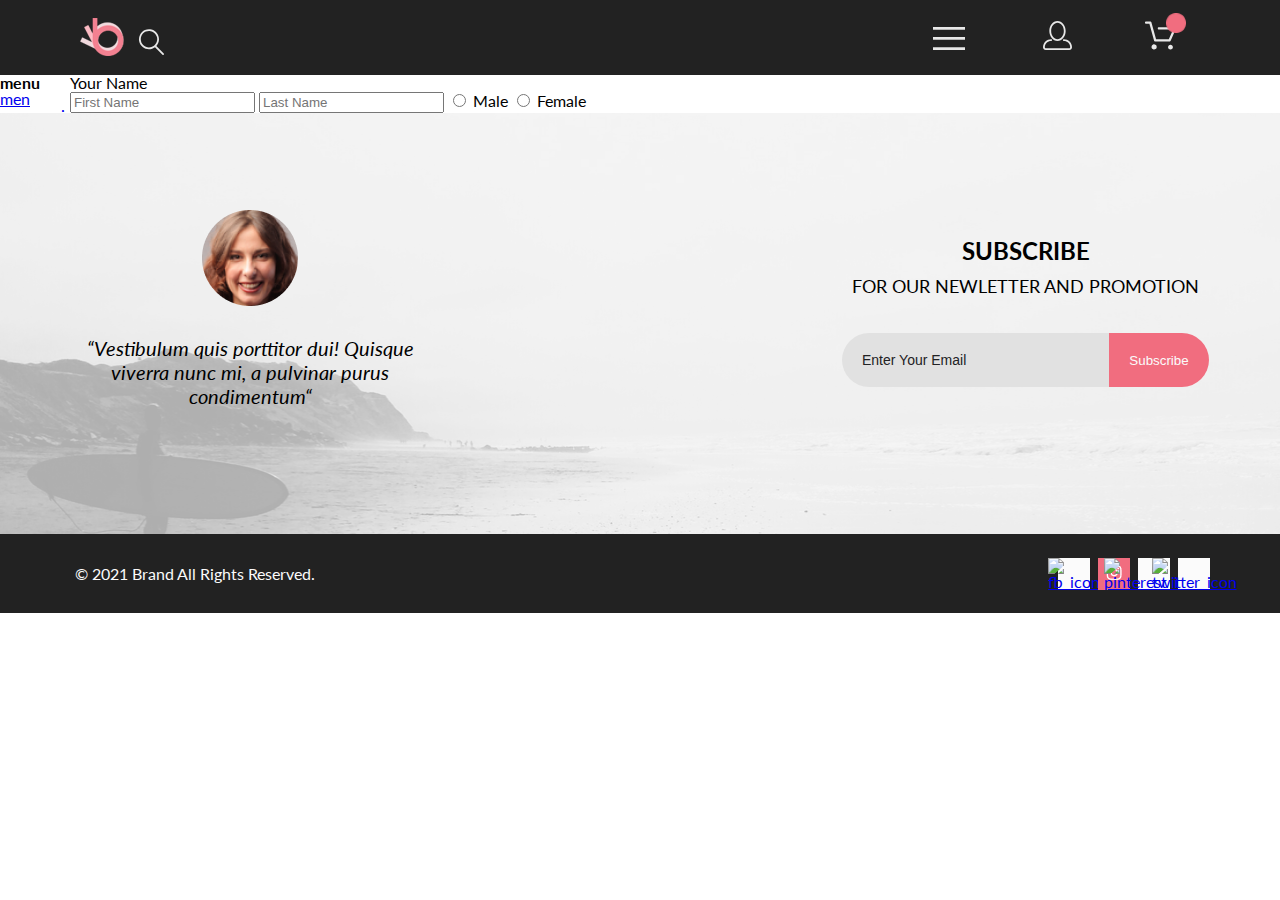
==== registration.html @ 94089214 "сохраняю всё что сделал по lesson-3" ====
<!DOCTYPE html>
<html lang="en">

<head>
    <meta charset="UTF-8">
    <meta http-equiv="X-UA-Compatible" content="IE=edge">
    <meta name="viewport" content="width=device-width, initial-scale=1.0">
    <link rel="stylesheet" href="./css/style.css">
    <link rel="stylesheet" href="./css/reset.css">
    <link rel="preconnect" href="https://fonts.gstatic.com">
    <link href="https://fonts.googleapis.com/css2?family=Lato:wght@300;400;700;900&display=swap" rel="stylesheet">
    <title>Registration</title>
</head>

<body>
    <header class="header">
        <div class="container">
            <div class="header__wrapper">
                <div class="header__controls">
                    <img class="header__logo" src="./img/logo.svg" alt="logo" width="44" height="38">
                    <img class="header__loupe" src="./img/loupe.svg" alt="loupe" width="26" height="27">
                </div>
                <div class="header__controls">
                    <button class="header__button">
                        <img src="./img/burger.svg" alt="burger" width="32" height="23">
                    </button>
                    <!-- прописать ссылку на страницу регистрации -->
                    <a class="header__person-link" href="#"><img src="./img/avatar.svg" alt="avatar" width="29"
                            height="29"></a>
                    <!-- прописать ссылку на страницу корзины -->
                    <a class="header__person-link header__person-link-cart" href="#"><img src="./img/cart.svg"
                            alt="cart" width="32" height="29"></a>
                </div>
            </div>
        </div>
        <nav class="header__navigation">
            <h2 class="header__menu">menu</h2>
            <!-- прописать все соответствующие ссылки при создании)-->
            <ul>
                <li class="header__link">
                    <a class="header__category-link" href="#">men</a>
                    <ul>
                        <li><a class="header__subcategory" href="#">accessories</a></li>
                        <li><a class="header__subcategory" href="#"></a>bags</li>
                        <li><a class="header__subcategory" href="#"></a>denim</li>
                        <li><a class="header__subcategory" href="#"></a>t-shirts</li>
                    </ul>
                </li>
                <li>
                    <a class="header__category-link" href="#">women</a>
                    <ul>
                        <li><a class="header__subcategory" href="#">accessories</a></li>
                        <li><a class="header__subcategory" href="#"></a>jackets & coats</li>
                        <li><a class="header__subcategory" href="#"></a>polos</li>
                        <li><a class="header__subcategory" href="#"></a>t-shirts</li>
                        <li><a class="header__subcategory" href="#"></a>shirts</li>
                    </ul>
                </li>
                <li>
                    <a class="header__category-link" href="#">kids</a>
                    <ul>
                        <li><a class="header__subcategory" href="#">accessories</a></li>
                        <li><a class="header__subcategory" href="#"></a>jackets & coats</li>
                        <li><a class="header__subcategory" href="#"></a>polos</li>
                        <li><a class="header__subcategory" href="#"></a>t-shirts</li>
                        <li><a class="header__subcategory" href="#"></a>shirts</li>
                        <li><a class="header__subcategory" href="#"></a>bags</li>
                    </ul>
                </li>
            </ul>
        </nav>


    </header>
    <main>
        <section class="registration">
            <div class="bregistration__container">

            </div>
        </section>
        <section class="registration-form container">
            <form action="">
                <fieldset class="registration-form__user-data">
                    <legend> Your Name </legend>
                    <div>
                        <input type="text" placeholder="First Name">
                        <input type="text" placeholder="Last Name">
                        <input type="radio" id="gender1" name="gender">
                        <label for="gender1">Male</label>
                        <input type="radio" id="gender2" name="gender">
                        <label for="gender2">Female</label>
                    </div>
                </fieldset>
            </form>
        </section>

    </main>
    <footer class="footer container">

        <section class="footer__subscription">
            <div class="footer__subscription-information">
                <img class="footer__subscription-image" src="./img/round_w.png" alt="womem" width="96" height="96">
                <p class="footer__subscription-text">
                    “Vestibulum quis porttitor dui! Quisque viverra nunc mi, a pulvinar
                    purus condimentum“
                </p>
            </div>
            <div class="footer__subscription-form">
                <h2 class="footer__subscription-form-title"> subscribe</h2>
                <h3 class="footer__subscription-form-subtitle"> for our newletter and promotion</h3>
                <!-- чтобы не выдавало ошибку перевел на страницу регистрации -->
                <form class="footer__subscription-form-email" action="registration.html">
                    <input class="footer__subscription-form-input" type="email" placeholder="Enter Your Email">
                    <button class="footer__subscription-form-button" type="submit">Subscribe</button>
                </form>
            </div>

        </section>
        <section class="footer__social-and-rights">
            <div class="footer__rights">
                <p>&copy; 2021 Brand All Rights Reserved.</p>
            </div>
            <div class="footer__social">
                <div class="footer__social-box">
                    <a href="#"><img src="./img/facebook_vector.png" alt="fb_icon"></a>
                </div>
                <div class="footer__social-box footer__social-box--pink">
                    <a href="#"><img src="./img/insta_vector_white.png" alt="instagram_icon"></a>
                </div>
                <div class="footer__social-box">
                    <a href="#"><img src="./img/pin_vector.png" alt="pinterest_icon"></a>
                </div>
                <div class="footer__social-box">
                    <a href="#"><img src="./img/twit_vector.png" alt="twitter_icon"></a>
                </div>
        </section>
    </footer>
</body>

</html>
---- css/style.css ----
:root {
    --dark-blue: #222222;
    --pink: #f1e4e6;
    --dark-pink: #F16D7F;
    --brown: #2c1f1f;
    --light-grey: #F8F8F8;
    --grey: #9F9F9F;
    --dark-grey: #5D5D5D;
    --white: #FBFBFB;
    --dark: #222224;
    --form-grey: #E1E1E1;
}

body {
    font-family: Lato;
    font-size: 13px;
    font-style: normal;
    font-weight: 400;
    line-height: 16px;

}

.container {
    width: 1140px;
    margin: 0 auto;
    position: relative;
}

.visually-hidden {
    position: absolute;
    width: 1px;
    height: 1px;
    margin: -1px;
    padding: 0;
    overflow: hidden;
    border: 0;
    clip: rect(0 0 0 0)
}

.header {

    background-color: var(--dark-blue);
}



.header__wrapper {
    display: flex;
    align-items: center;
    justify-content: space-between;
    min-height: 75px;
}

.header__button {
    background-color: transparent;
    border: none;
    margin: 0 34px;
}

.header__button:active .header__button-menu {
    opacity: 0.5;
}

.header__navigation {
    display: block;
    position: absolute;
}

.header__button:hover+.header__navigation {
    display: block;
}



.header__logo {
    margin: 0 10px;
}

.header__person-link {
    margin: 0 34px;
}

.header__person-link-cart {
    position: relative;
}

.header__person-link-cart::after {
    content: '';
    color: var(--white);
    position: absolute;
    width: 20px;
    height: 20px;
    bottom: 20px;
    right: -10px;
    background-image: url(../img/cart_number.png);
    background-size: 20px 20px;
}

.brand {
    display: flex;
    margin: 0 0 63px;
    background-color: var(--pink);
    width: 100%;
    justify-content: center;
}

.brand__container {
    position: relative;
}

.brand__overlay {
    display: flex;

}

.brand__overlay::before {
    position: absolute;
    content: '';
    width: 100%;
    min-height: 764px;
    top: 0px;
    left: 0px;
    background: rgba(0, 0, 0, 0.5);
}

/* если просто поставить dispaly:block то всё работает, что делаю не так??? */
.brand__overlay::before {
    display: none;
}

/* не работает(((((( */
.header__button:active+.brand__overlay::before {
    display: block;
}

.brand__title {
    font-size: 48px;
    font-style: normal;
    font-weight: 900;
    line-height: 58px;
    text-transform: uppercase;
    position: relative;
}

.brand__title::before {
    content: '';
    position: absolute;
    width: 12px;
    height: 95px;
    top: 0px;
    left: -28px;
    background: var(--dark-pink);
}

.brand__title-wrapper {
    flex-grow: 1;
    display: flex;
    align-items: center;
    padding: 0 0 0 91px;
}

.brand__men-background {
    border: none;
}

.brand__subtitle {
    display: block;
    font-size: 32px;
    font-weight: 700;
    line-height: 38px;
}

.brand__subtitle-red {
    color: var(--dark-pink);
}

.category__list {
    justify-content: space-between;
    display: flex;
    flex-wrap: wrap;
}

.category__item {
    color: var(--white);
    width: 360px;
    min-height: 260px;
    background-color: var(--brown);
    margin: 0 0 30px;
    display: flex;
    justify-content: center;
    align-items: center;
    text-align: center;
    text-transform: uppercase;
    font-size: 16px;
    font-weight: 400;
    line-height: 29px;
}

.category__item--women {
    background-image: url(../img/dark_category_w.jpg);
}


.category__item--men {
    background-image: url(../img/dark_category_m.jpg);
}

.category__item--kids {
    background-image: url(../img/dark_category_k.jpg);
}

.category__item--accesories {
    background-image: url(../img/dark_category_a.jpg);
    margin: 0;
    width: 100%;
}

.category__item-red {
    font-size: 24px;
    color: var(--dark-pink);
}

.products__title-wrapper {
    display: flex;
    flex-direction: column;
    align-items: center;
    padding: 96px 0 48px 0;
}

.products__title {
    font-size: 30px;
    font-weight: 400;
    line-height: 36px;
}

.products__subtitle {
    font-size: 14px;
    font-weight: 400;
    line-height: 17px;
    margin-top: 6;
    color: var(--grey);
}

.products__list {
    justify-content: space-between;
    align-items: center;
    display: flex;
    flex-wrap: wrap;
}

.products__item {
    width: 360px;
    min-height: 581px;
    background-color: var(--light-grey);
    margin: 0 0 30px;
    display: flex;
    flex-direction: column;
    align-items: flex-start;
    text-transform: uppercase;
    font-size: 16px;
    font-weight: 400;
    line-height: 16px;
    position: relative;
}

.products__item-title {
    padding: 25px 0 0 0;
}

.products__item-description {
    font-size: 14px;
    font-weight: 300;
    line-height: 17px;
    text-transform: capitalize;
    padding: 13px 0 18px 0;
    color: var(--dark-grey);
}

.products__item-price {
    color: var(--dark-pink);
    padding: 0 0 20px 0;
    line-height: 20px;
}

.products__main-background {
    background-color: var(--pink);
    margin: 0;
    width: 100%;
    height: 420px;
}

.products__item-overlay::before {
    position: absolute;
    content: '';
    width: 360px;
    height: 420px;
    top: 0px;
    left: 0px;
    background: rgba(0, 0, 0, 0.5);
}

.products__item-overlay::before {
    display: none;
}

.products__item-add-to-cart {
    background-color: transparent;
    border: 1px solid;
    position: absolute;
    width: 138px;
    height: 43px;
    padding: 0 15px 0 50px;
    top: 35%;
    left: 50%;
    transform: translate(-50%, -50%);
    color: var(--white);
    border-color: var(--white);
}

.products__item-add-to-cart {
    display: none;
}

.products__item-add-to-cart::before {
    content: '';
    position: absolute;
    width: 26px;
    height: 24px;
    top: 10px;
    left: 13px;
    background-image: url(../img/product_cart.svg);
}

.products__item:hover .products__item-overlay::before {
    display: block;
}

.products__item:hover .products__item-add-to-cart {
    display: block;
}

.products__main-image {
    margin: 0 0 0 108px;
}

.products__catalog {
    display: flex;
    align-items: center;
}

.products__link-wrapper {
    display: flex;
    justify-content: center;
}

.products__link-catalog {
    font-size: 16px;
    font-style: normal;
    font-weight: 400;
    line-height: 19px;
    text-decoration: none;
    color: var(--dark-pink);
    margin: 63px 0 109px;
    position: relative;
}

.products__link-catalog::before {
    content: '';
    position: absolute;
    width: 211px;
    height: 47px;
    top: -14px;
    left: -38px;
    background: transparent;
    border: 1px solid;
    border-color: var(--dark-pink);
}

.benefits {
    min-width: 1600;
    padding: 104px 0 104px 0;
    background-color: var(--dark);
}


.benefits__wrapper {

    display: flex;
    justify-content: space-between;
    color: var(--white);

}

.benefits__type {
    display: flex;
    width: 360px;
    height: 133px;
    align-items: center;
    justify-content: center;
    flex-direction: column;
    text-align: center;

}

.benefits__icon {
    margin: 0 0 28px;
}

.benefits__title {
    margin: 0 0 16px 0;
    font-size: 20px;
    font-style: normal;
    font-weight: 400;
    line-height: 24px;
}

.benefits__subtitle {
    justify-content: center;
    font-size: 14px;
    font-style: normal;
    font-weight: 300;
    line-height: 17px;

}

.footer {
    display: flex;
    flex-direction: column;
    align-items: center;


}

.footer__subscription {
    display: flex;
    justify-content: space-between;
    min-width: 1598px;
    padding: 97px 0 126px 0;
    background-image: url(../img/photo_subscribe.png);
}

.footer__subscription-information {
    width: 360px;
    display: flex;
    text-align: center;
    justify-content: center;
    align-items: center;
    flex-direction: column;
    margin: 0 224px 0 229px;

}

.footer__subscription-image {
    margin: 0 0 30px;
}

.footer__subscription-text {
    font-size: 20px;
    font-style: italic;
    font-weight: 400;
    line-height: 24px;

}

.footer__subscription-form {
    display: flex;
    text-align: center;
    justify-content: center;
    align-items: center;
    flex-direction: column;
    margin: 0 230px 0 0;
}

.footer__subscription-form-title {
    font-size: 24px;
    font-weight: 700;
    line-height: 40px;
    text-transform: uppercase;
}

.footer__subscription-form-subtitle {
    font-size: 18px;
    font-weight: 400;
    line-height: 30px;
    text-transform: uppercase;
}

.footer__subscription-form-email {
    display: flex;
    margin: 32px 0 0 0;
}

.footer__subscription-form-input {
    border: 0px;
    -webkit-border-top-left-radius: 50px;
    -webkit-border-bottom-left-radius: 50px;
    -moz-border-radius-topleft: 50px;
    -moz-border-radius-bottomleft: 50px;
    border-top-left-radius: 50px;
    border-bottom-left-radius: 50px;
    width: 245px;
    height: 52px;
    padding-left: 20px;
    background-color: var(--form-grey);
}

.footer__subscription-form-input::placeholder {
    font-size: 14px;
    font-style: normal;
    font-weight: 400;
    line-height: 17px;
    color: var(--dark);
}

.footer__subscription-form-button {
    border: 0px;
    -webkit-border-top-right-radius: 50px;
    -webkit-border-bottom-right-radius: 50px;
    -moz-border-radius-topright: 50px;
    -moz-border-radius-bottomright: 50px;
    border-top-right-radius: 50px;
    border-bottom-right-radius: 50px;
    background-color: var(--dark-pink);
    color: var(--white);
    width: 100px;
    height: 54px;
}

.footer__social-and-rights {
    display: flex;
    min-width: 1600px;
    justify-content: space-between;
    align-items: center;
    min-height: 79px;
    color: var(--white);
    background-color: var(--dark-blue);
}

.footer__rights {
    margin-left: 235px;
    font-size: 16px;
    font-style: normal;
    font-weight: 400;
    line-height: 19px;
}

.footer__social {
    display: flex;
    margin-right: 222px;
}

.footer__social-box {
    display: flex;
    background-color: var(--white);
    width: 32px;
    height: 32px;
    justify-content: center;
    align-items: center;
    margin-right: 8px;
}

.footer__social-box--pink {
    background-color: var(--dark-pink)
}
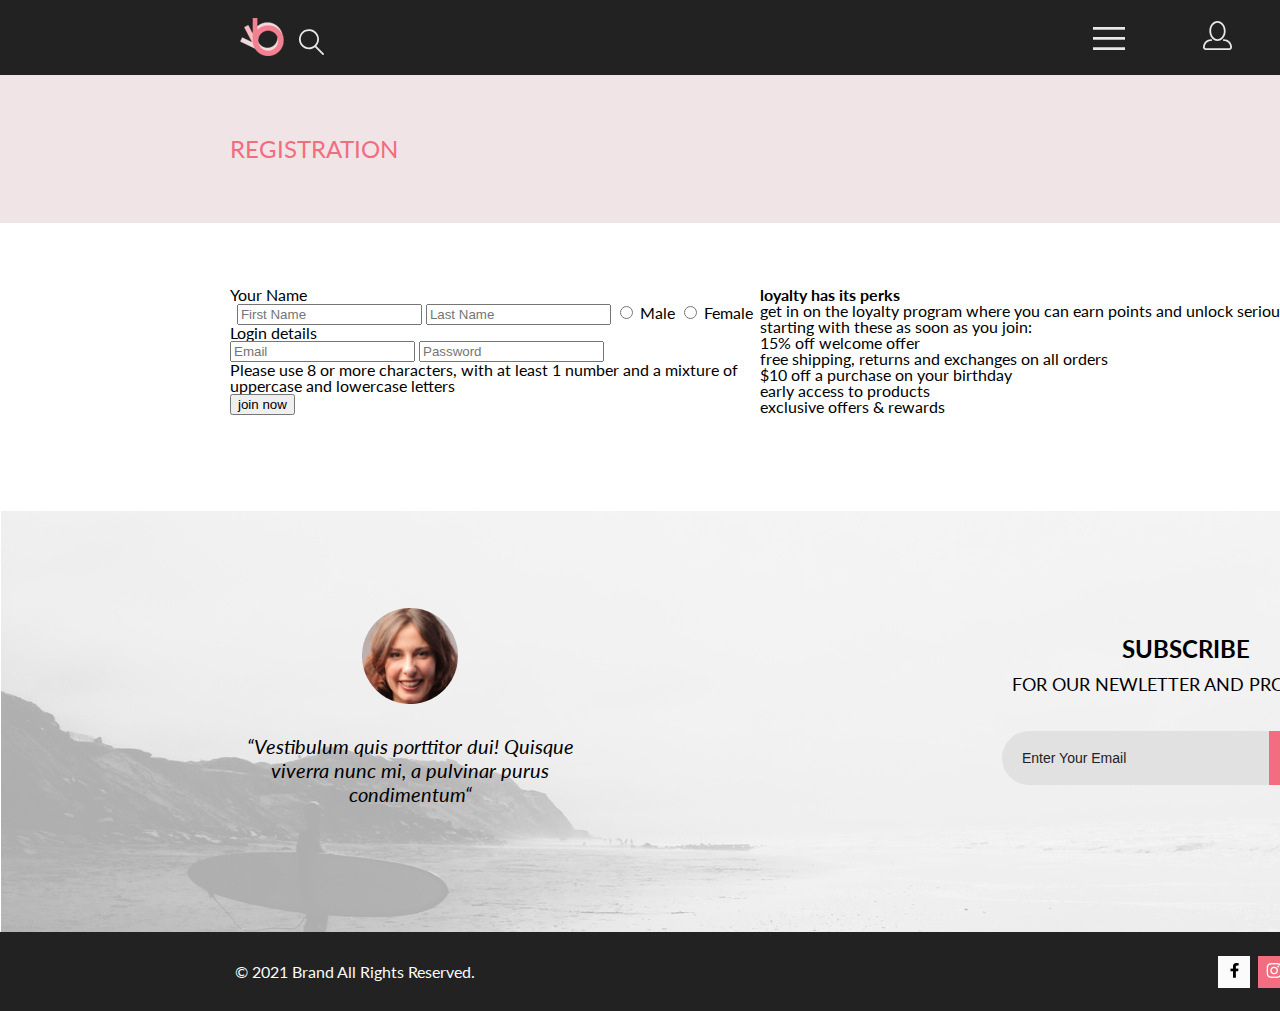
==== commit 606ecd36: "закрываю урок 3" ====
--- a/registration.html
+++ b/registration.html
@@ -21,9 +21,66 @@
                     <img class="header__loupe" src="./img/loupe.svg" alt="loupe" width="26" height="27">
                 </div>
                 <div class="header__controls">
-                    <button class="header__button">
-                        <img src="./img/burger.svg" alt="burger" width="32" height="23">
+                    <button class="header__button" type="button">
+                        <img class="header__button-menu" src="./img/burger.svg" alt="burger" width="32" height="23">
                     </button>
+                    <nav class="header__navigation">
+                        <h2 class="header__menu">menu</h2>
+                        <!-- прописать все соответствующие ссылки при создании)-->
+                        <ul>
+                            <li class="header__link">
+                                <div class="header__category-link">
+                                    <a class="header__category-link--transform-pink" href="#">man</a>
+                                </div>
+                                <ul>
+                                    <li class="header__subcategory"><a class="header__subcategory--transform-grey"
+                                            href="#">accessories</a></li>
+                                    <li class="header__subcategory"><a class="header__subcategory--transform-grey"
+                                            href="#">bags</a></li>
+                                    <li class="header__subcategory"><a class="header__subcategory--transform-grey"
+                                            href="#">denim</a></li>
+                                    <li class="header__subcategory"><a class="header__subcategory--transform-grey"
+                                            href="#">t-shirts</a></li>
+                                </ul>
+                            </li>
+                            <li>
+                                <div class="header__category-link">
+                                    <a class="header__category-link--transform-pink" href="#">woman</a>
+                                </div>
+                                <ul>
+                                    <li class="header__subcategory"><a class="header__subcategory--transform-grey"
+                                            href="#">accessories</a></li>
+                                    <li class="header__subcategory"><a class="header__subcategory--transform-grey"
+                                            href="#">jackets & coats</a></li>
+                                    <li class="header__subcategory"><a class="header__subcategory--transform-grey"
+                                            href="#">polos</a></li>
+                                    <li class="header__subcategory"><a class="header__subcategory--transform-grey"
+                                            href="#">t-shirts</a></li>
+                                    <li class="header__subcategory"><a class="header__subcategory--transform-grey"
+                                            href="#">shirts</a></li>
+                                </ul>
+                            </li>
+                            <li>
+                                <div class="header__category-link">
+                                    <a class="header__category-link--transform-pink" href="#">kids</a>
+                                </div>
+                                <ul>
+                                    <li class="header__subcategory"><a class="header__subcategory--transform-grey"
+                                            href="#">accessories</a></li>
+                                    <li class="header__subcategory"><a class="header__subcategory--transform-grey"
+                                            href="#">jackets & coats</a></li>
+                                    <li class="header__subcategory"><a class="header__subcategory--transform-grey"
+                                            href="#">polos</a></li>
+                                    <li class="header__subcategory"><a class="header__subcategory--transform-grey"
+                                            href="#">t-shirts</a></li>
+                                    <li class="header__subcategory"><a class="header__subcategory--transform-grey"
+                                            href="#">shirts</a></li>
+                                    <li class="header__subcategory"><a class="header__subcategory--transform-grey"
+                                            href="#">bags</a></li>
+                                </ul>
+                            </li>
+                        </ul>
+                    </nav>
                     <!-- прописать ссылку на страницу регистрации -->
                     <a class="header__person-link" href="#"><img src="./img/avatar.svg" alt="avatar" width="29"
                             height="29"></a>
@@ -33,67 +90,52 @@
                 </div>
             </div>
         </div>
-        <nav class="header__navigation">
-            <h2 class="header__menu">menu</h2>
-            <!-- прописать все соответствующие ссылки при создании)-->
-            <ul>
-                <li class="header__link">
-                    <a class="header__category-link" href="#">men</a>
-                    <ul>
-                        <li><a class="header__subcategory" href="#">accessories</a></li>
-                        <li><a class="header__subcategory" href="#"></a>bags</li>
-                        <li><a class="header__subcategory" href="#"></a>denim</li>
-                        <li><a class="header__subcategory" href="#"></a>t-shirts</li>
-                    </ul>
-                </li>
-                <li>
-                    <a class="header__category-link" href="#">women</a>
-                    <ul>
-                        <li><a class="header__subcategory" href="#">accessories</a></li>
-                        <li><a class="header__subcategory" href="#"></a>jackets & coats</li>
-                        <li><a class="header__subcategory" href="#"></a>polos</li>
-                        <li><a class="header__subcategory" href="#"></a>t-shirts</li>
-                        <li><a class="header__subcategory" href="#"></a>shirts</li>
-                    </ul>
-                </li>
-                <li>
-                    <a class="header__category-link" href="#">kids</a>
-                    <ul>
-                        <li><a class="header__subcategory" href="#">accessories</a></li>
-                        <li><a class="header__subcategory" href="#"></a>jackets & coats</li>
-                        <li><a class="header__subcategory" href="#"></a>polos</li>
-                        <li><a class="header__subcategory" href="#"></a>t-shirts</li>
-                        <li><a class="header__subcategory" href="#"></a>shirts</li>
-                        <li><a class="header__subcategory" href="#"></a>bags</li>
-                    </ul>
-                </li>
-            </ul>
-        </nav>
-
-
     </header>
     <main>
-        <section class="registration">
-            <div class="bregistration__container">
-
-            </div>
+        <section class="page-title">
+            <h1 class="page-title__registration">registration</h1>
         </section>
-        <section class="registration-form container">
-            <form action="">
-                <fieldset class="registration-form__user-data">
-                    <legend> Your Name </legend>
-                    <div>
-                        <input type="text" placeholder="First Name">
-                        <input type="text" placeholder="Last Name">
-                        <input type="radio" id="gender1" name="gender">
-                        <label for="gender1">Male</label>
-                        <input type="radio" id="gender2" name="gender">
-                        <label for="gender2">Female</label>
-                    </div>
-                </fieldset>
-            </form>
+        <section class="registration container">
+            <section>
+                <form class="registration__form" action="#">
+                    <fieldset class="registration__form-user-data">
+                        <legend> Your Name </legend>
+                        <div>
+                            <input type="text" placeholder="First Name">
+                            <input type="text" placeholder="Last Name">
+                            <input type="radio" id="gender1" name="gender">
+                            <label for="gender1">Male</label>
+                            <input type="radio" id="gender2" name="gender">
+                            <label for="gender2">Female</label>
+                        </div>
+                    </fieldset>
+                    <fieldset class="registration__form-login-password">
+                        <legend> Login details </legend>
+                        <div>
+                            <input type="email" placeholder="Email">
+                            <input type="password" placeholder="Password">
+                            <p>Please use 8 or more characters, with at least 1 number and a mixture of uppercase and
+                                lowercase letters</p>
+                        </div>
+                    </fieldset>
+                    <button type="submit"> join now </button>
+                </form>
+            </section>
+            <section>
+                <div class="registration__text">
+                    <h2>loyalty has its perks</h2>
+                    <p>get in on the loyalty program where you can earn points and unlock serious perks. starting
+                        with
+                        these as soon as you join:</p>
+                    <ul>
+                        <li>15% off welcome offer</li>
+                        <li>free shipping, returns and exchanges on all orders</li>
+                        <li>$10 off a purchase on your birthday</li>
+                        <li>early access to products</li>
+                        <li>exclusive offers & rewards</li>
+                    </ul>
+            </section>
         </section>
-
     </main>
     <footer class="footer container">
 
@@ -108,7 +150,6 @@
             <div class="footer__subscription-form">
                 <h2 class="footer__subscription-form-title"> subscribe</h2>
                 <h3 class="footer__subscription-form-subtitle"> for our newletter and promotion</h3>
-                <!-- чтобы не выдавало ошибку перевел на страницу регистрации -->
                 <form class="footer__subscription-form-email" action="registration.html">
                     <input class="footer__subscription-form-input" type="email" placeholder="Enter Your Email">
                     <button class="footer__subscription-form-button" type="submit">Subscribe</button>
@@ -122,16 +163,16 @@
             </div>
             <div class="footer__social">
                 <div class="footer__social-box">
-                    <a href="#"><img src="./img/facebook_vector.png" alt="fb_icon"></a>
+                    <a href="#"><img src="./img/facebook-vector.png" alt="fb_icon"></a>
                 </div>
                 <div class="footer__social-box footer__social-box--pink">
-                    <a href="#"><img src="./img/insta_vector_white.png" alt="instagram_icon"></a>
+                    <a href="#"><img src="./img/insta-vector-white.png" alt="instagram_icon"></a>
                 </div>
                 <div class="footer__social-box">
-                    <a href="#"><img src="./img/pin_vector.png" alt="pinterest_icon"></a>
+                    <a href="#"><img src="./img/pin-vector.png" alt="pinterest_icon"></a>
                 </div>
                 <div class="footer__social-box">
-                    <a href="#"><img src="./img/twit_vector.png" alt="twitter_icon"></a>
+                    <a href="#"><img src="./img/twit-vector.png" alt="twitter_icon"></a>
                 </div>
         </section>
     </footer>
--- a/css/style.css
+++ b/css/style.css
@@ -5,6 +5,7 @@
     --brown: #2c1f1f;
     --light-grey: #F8F8F8;
     --grey: #9F9F9F;
+    --grey-link: #6F6E6E;
     --dark-grey: #5D5D5D;
     --white: #FBFBFB;
     --dark: #222224;
@@ -12,6 +13,7 @@
 }
 
 body {
+    width: 1600px;
     font-family: Lato;
     font-size: 13px;
     font-style: normal;
@@ -23,7 +25,8 @@
 .container {
     width: 1140px;
     margin: 0 auto;
-    position: relative;
+
+
 }
 
 .visually-hidden {
@@ -38,11 +41,9 @@
 }
 
 .header {
-
     background-color: var(--dark-blue);
-}
-
-
+    width: 1600px;
+}
 
 .header__wrapper {
     display: flex;
@@ -55,22 +56,94 @@
     background-color: transparent;
     border: none;
     margin: 0 34px;
-}
-
-.header__button:active .header__button-menu {
+    position: relative;
+}
+
+.header__button:hover .header__button-menu {
     opacity: 0.5;
 }
 
 .header__navigation {
-    display: block;
-    position: absolute;
-}
+    display: none;
+    position: absolute;
+    width: 232px;
+    top: 8.9%;
+    left: 85%;
+    z-index: 10;
+    background: var(--white);
+    /*  position: absolute;
+    
+    height: auto;
+    
+    top: 75px;
+    right: 0px; */
+    padding: 37px 0 157px 33px;
+
+}
+
+.header__navigation::before {
+    content: '';
+    position: absolute;
+    background-image: url(../img/close_button.png);
+    background-color: transparent;
+    width: 12px;
+    height: 12px;
+    top: 16px;
+    right: 16px;
+    background-size: 12px 12px;
+
+}
+
+.header__subcategory {
+    text-transform: uppercase;
+    font-size: 14px;
+    font-style: normal;
+    font-weight: 400;
+    line-height: 16, 8px;
+    margin: 0 0 11px 21px;
+}
+
+.header__category-link--transform-pink {
+    text-decoration: none;
+    color: var(--dark-pink);
+
+}
+
+.header__subcategory--transform-grey {
+    text-decoration: none;
+    color: var(--grey-link);
+}
+
+.header__subcategory--transform-grey:hover {
+    color: black;
+}
+
 
 .header__button:hover+.header__navigation {
     display: block;
 }
 
-
+.header__navigation:hover {
+    display: block;
+}
+
+.header__menu {
+    font-size: 14px;
+    font-style: normal;
+    font-weight: 700;
+    line-height: 17px;
+    margin: 0 0 24px 1px;
+    text-transform: uppercase;
+}
+
+.header__category-link {
+    text-transform: uppercase;
+    font-size: 14px;
+    font-style: normal;
+    font-weight: 400;
+    line-height: 17px;
+    margin: 0 0 12px 0;
+}
 
 .header__logo {
     margin: 0 10px;
@@ -98,18 +171,20 @@
 
 .brand {
     display: flex;
-    margin: 0 0 63px;
+
     background-color: var(--pink);
     width: 100%;
-    justify-content: center;
+
 }
 
 .brand__container {
     position: relative;
+    justify-content: space-between;
 }
 
 .brand__overlay {
     display: flex;
+
 
 }
 
@@ -123,12 +198,12 @@
     background: rgba(0, 0, 0, 0.5);
 }
 
-/* если просто поставить dispaly:block то всё работает, что делаю не так??? */
+
 .brand__overlay::before {
     display: none;
 }
 
-/* не работает(((((( */
+
 .header__button:active+.brand__overlay::before {
     display: block;
 }
@@ -561,4 +636,33 @@
 
 .footer__social-box--pink {
     background-color: var(--dark-pink)
+}
+
+.page-title {
+    display: flex;
+    background-color: var(--pink);
+    width: 1370px;
+    padding: 59px 0 60px 230px;
+}
+
+.page-title__registration {
+    text-transform: uppercase;
+    color: var(--dark-pink);
+
+    font-size: 24px;
+    font-weight: 400;
+    line-height: 29px;
+}
+
+.registration {
+    display: flex;
+    justify-content: space-between;
+    padding: 64px 0 96px 0;
+}
+
+.registration__form-user-data {
+    display: flex;
+    justify-content: center;
+    align-items: center;
+    flex-direction: column;
 }